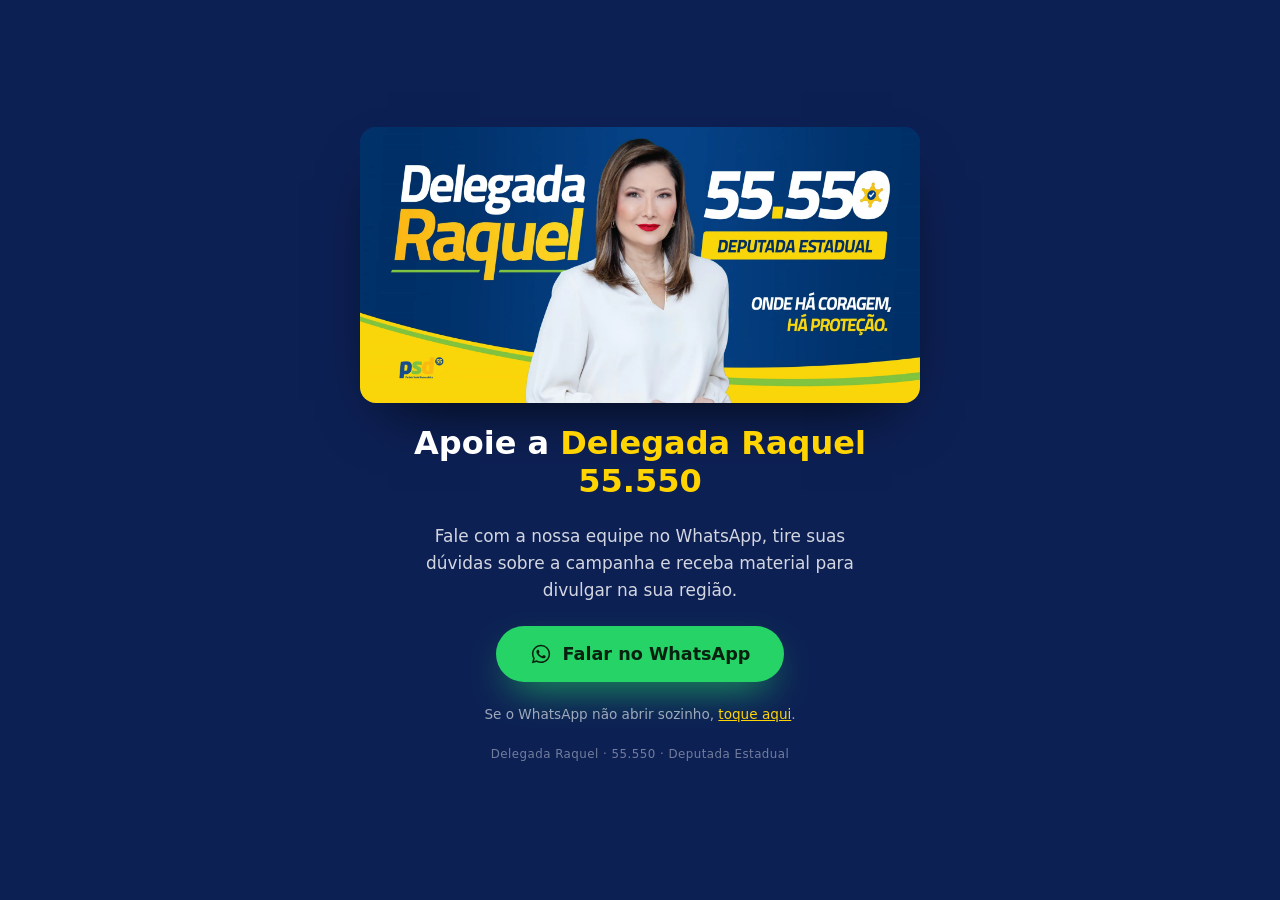
==== apoio/index.html @ ba464b72 "Pagina de apoio para trafego pago O Meta recusa link que so redireciona para o wa.me como destino de" ====
<!DOCTYPE html>
<html lang="pt-br">
<head>
<meta charset="UTF-8">
<meta name="viewport" content="width=device-width, initial-scale=1.0">
<title>Apoie a Delegada Raquel 55.550</title>
<meta name="description" content="Delegada Raquel 55.550, Deputada Estadual. Fale com a nossa equipe pelo WhatsApp e receba material de campanha para divulgar.">
<meta name="robots" content="noindex, follow">
<link rel="canonical" href="https://delegadaraquel.com.br/apoio/">
<meta property="og:type" content="website">
<meta property="og:site_name" content="Delegada Raquel 55.550">
<meta property="og:title" content="Apoie a Delegada Raquel 55.550">
<meta property="og:description" content="Onde há coragem, há proteção. Fale com a nossa equipe pelo WhatsApp e receba material para divulgar.">
<meta property="og:url" content="https://delegadaraquel.com.br/apoio/">
<meta property="og:image" content="https://delegadaraquel.com.br/og-campanha.jpg">
<meta property="og:image:width" content="1200">
<meta property="og:image:height" content="630">
<meta name="twitter:card" content="summary_large_image">
<link rel="icon" type="image/webp" href="../img/favicon-fast.webp">
<style>
  *{box-sizing:border-box;margin:0;padding:0}
  html,body{height:100%}
  body{
    background:#0D2054;color:#fff;
    font-family:'Montserrat',system-ui,-apple-system,'Segoe UI',sans-serif;
    display:flex;flex-direction:column;align-items:center;justify-content:center;
    padding:22px 18px 34px;text-align:center;gap:22px;
  }
  .arte{width:min(560px,100%);border-radius:16px;overflow:hidden;box-shadow:0 26px 60px -28px rgba(0,0,0,.9);background:#16337F}
  .arte img{width:100%;height:auto;display:block}
  h1{font-size:clamp(1.35rem,4.6vw,2rem);font-weight:800;line-height:1.18;max-width:22ch}
  h1 span{color:#FFD400}
  p.sub{font-size:clamp(.95rem,3vw,1.06rem);line-height:1.6;color:rgba(255,255,255,.82);max-width:44ch}
  .cta{
    display:inline-flex;align-items:center;gap:11px;
    background:#25D366;color:#08210f;text-decoration:none;
    font-weight:800;font-size:clamp(1rem,3.6vw,1.1rem);
    padding:17px 34px;border-radius:999px;
    box-shadow:0 16px 40px -14px rgba(37,211,102,.9);
    transition:transform .2s ease,background .2s ease;
  }
  .cta:hover{background:#2ae273;transform:translateY(-2px)}
  .cta svg{width:22px;height:22px;fill:currentColor;flex:none}
  .aviso{font-size:.85rem;color:rgba(255,255,255,.6);max-width:38ch;line-height:1.5}
  .aviso a{color:#FFD400}
  .rodape{font-size:.74rem;color:rgba(255,255,255,.42);letter-spacing:.04em}
  @media (prefers-reduced-motion:reduce){.cta{transition:none}}
</style>
</head>
<body>

  <div class="arte">
    <picture>
      <source media="(max-width:640px)" srcset="../img/hero-novo-mobile.webp">
      <img src="../img/hero-novo-desktop.webp" alt="Delegada Raquel 55.550, Deputada Estadual. Onde há coragem, há proteção." fetchpriority="high">
    </picture>
  </div>

  <h1>Apoie a <span>Delegada Raquel 55.550</span></h1>
  <p class="sub">Fale com a nossa equipe no WhatsApp, tire suas dúvidas sobre a campanha e receba material para divulgar na sua região.</p>

  <a class="cta" id="botao" href="https://coragemparamudar.online/ir/apoio" rel="noopener">
    <svg viewBox="0 0 24 24" aria-hidden="true"><path d="M12.04 2C6.58 2 2.13 6.45 2.13 11.91c0 1.75.46 3.45 1.32 4.95L2 22l5.25-1.38a9.9 9.9 0 0 0 4.79 1.22c5.46 0 9.9-4.45 9.9-9.91 0-2.65-1.03-5.14-2.9-7.01A9.82 9.82 0 0 0 12.04 2zm0 18.13a8.2 8.2 0 0 1-4.19-1.15l-.3-.18-3.12.82.83-3.04-.2-.31a8.22 8.22 0 0 1-1.26-4.36c0-4.54 3.7-8.23 8.25-8.23 2.2 0 4.27.86 5.83 2.42a8.19 8.19 0 0 1 2.41 5.82c0 4.54-3.7 8.21-8.25 8.21zm4.53-6.16c-.25-.12-1.47-.72-1.69-.81-.23-.08-.39-.12-.56.13-.16.24-.64.8-.79.97-.14.16-.29.19-.54.06-.25-.12-1.05-.39-1.99-1.23-.74-.66-1.23-1.47-1.38-1.72-.14-.25-.01-.38.11-.5.11-.11.25-.29.37-.43.13-.15.17-.25.25-.41.08-.17.04-.31-.02-.44-.06-.12-.56-1.35-.77-1.84-.2-.49-.4-.42-.56-.43h-.47c-.17 0-.43.06-.66.31-.22.25-.86.85-.86 2.06s.89 2.39 1.01 2.55c.12.17 1.75 2.67 4.23 3.74.59.26 1.05.41 1.41.52.59.19 1.13.16 1.56.1.48-.07 1.47-.6 1.68-1.18.21-.58.21-1.08.14-1.18-.06-.11-.22-.17-.47-.29z"/></svg>
    Falar no WhatsApp
  </a>

  <p class="aviso" id="aviso">Se o WhatsApp não abrir sozinho, <a href="https://coragemparamudar.online/ir/apoio">toque aqui</a>.</p>
  <p class="rodape">Delegada Raquel · 55.550 · Deputada Estadual</p>

<script src="abrir.js" defer></script>
</body>
</html>
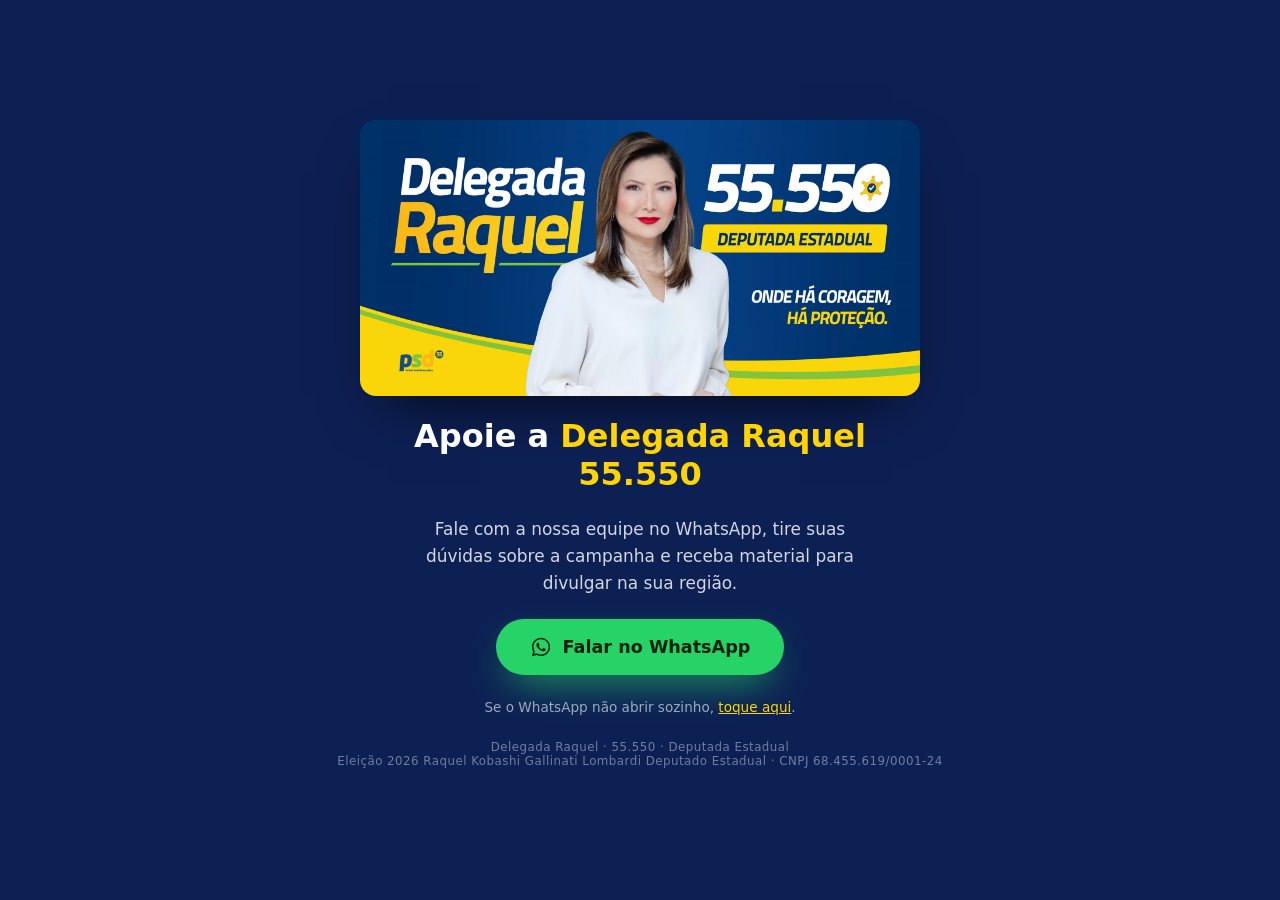
==== commit d913bab4: "Adiciona CNPJ eleitoral no rodape da pagina de apoio Co-Authored-By: Claude Opus 5 <noreply@anthropi" ====
--- a/apoio/index.html
+++ b/apoio/index.html
@@ -65,7 +65,7 @@
   </a>
 
   <p class="aviso" id="aviso">Se o WhatsApp não abrir sozinho, <a href="https://coragemparamudar.online/ir/apoio">toque aqui</a>.</p>
-  <p class="rodape">Delegada Raquel · 55.550 · Deputada Estadual</p>
+  <p class="rodape">Delegada Raquel · 55.550 · Deputada Estadual<br>Eleição 2026 Raquel Kobashi Gallinati Lombardi Deputado Estadual · CNPJ 68.455.619/0001-24</p>
 
 <script src="abrir.js" defer></script>
 </body>
